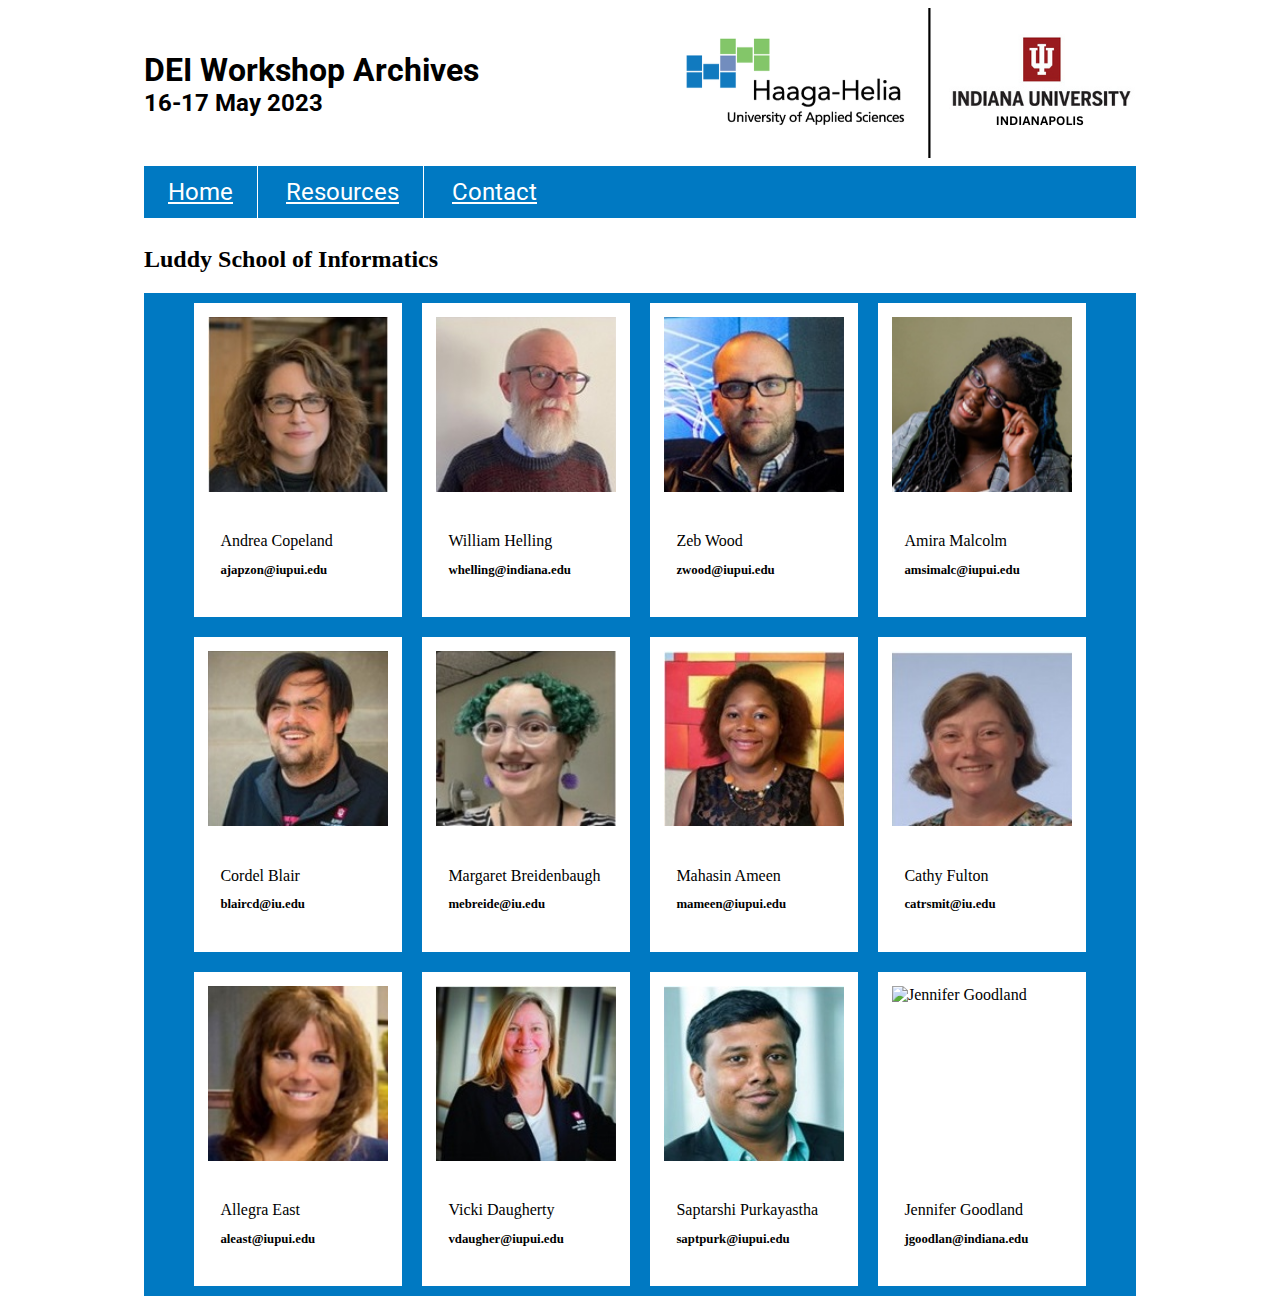
==== contact.html @ 44dedc01 "my commit" ====
<!DOCTYPE html>
<html lang="en">

<head>
    <meta charset="utf-8">
    <title>DEI Workshop</title>
    <meta name="viewport" content="width=device-width, initial-scale=1, maximum-scale=1">
    <link rel="stylesheet" href="styles/named_grid4.css">
    <!-- <style>
        .grid-container{
            display: flex;
            flex-direction: column;
        }
    </style> -->
</head>

<body>
    <div class="grid-container">
        <header>
            <div class="headertext"><h1>DEI Workshop Archives</h1>
		<h2>16-17 May 2023</h2></div><img src="images/logo.png" alt="Haaga-Helia and IU logo">
        </header>

        <nav>
            <ul>
				<a href="#"><li>Home</li></a>
				<a href="resources.html"><li>Resources</li></a>
				<a href="contact.html"><li>Contact</li></a>
            </ul>
        </nav>
        
    <aside style=" grid-column: 1/-1; ">
        <h2>Luddy School of Informatics</h2>
  
        <div class="contactCards">
    
        <div class="contactCard">
            <div class="contactBox">
                <img src="memberImages/andrea-copeland.jpg" alt="">
            </div>
            <div class="textArea">
                <h2> Andrea Copeland</h2>
                <p>ajapzon@iupui.edu</p>
            </div>
        </div>
   
 
        <div class="contactCard">
            <div class="contactBox">
                <img src="memberImages/william-helling.jpg" alt="">
            </div>
            <div class="textArea">
                <h2> William Helling</h2>
                <p>whelling@indiana.edu</p>
            </div>
        </div>
 
    
        <div class="contactCard">
            <div class="contactBox">
                <img src="memberImages/zeb-wood-1.jpg" alt="Zeb Wood ">
            </div>
            <div class="textArea">
                <h2> Zeb Wood </h2>
                <p>zwood@iupui.edu</p> 
            </div>
        </div>

   
        <div class="contactCard">
            <div class="contactBox">
                <img src="memberImages/amira-malcolm.png" alt="Amira Malcolm">
            </div>
            <div class="textArea">
                <h2> Amira Malcolm</h2>
                <p>amsimalc@iupui.edu</p>
            </div>
        </div>
    

        <div class="contactCard">
            <div class="contactBox">
                <img src="memberImages/cordel-blair.jpg" alt="Cordel Blair">
            </div>
            <div class="textArea">
                <h2> Cordel Blair</h2>
                <p>blaircd@iu.edu</p>
            </div>
        </div>
   

        <div class="contactCard">
            <div class="contactBox">
                <img src="memberImages/margaret-breidenbaugh.jpg" alt="Margaret Breidenbaugh">
            </div>
            <div class="textArea">
                <h2> Margaret Breidenbaugh</h2>
                <p>mebreide@iu.edu</p>
            </div>
        </div>


        <div class="contactCard">
            <div class="contactBox">
                <img src="memberImages/mahasin-ameen.jpg" alt="Mahasin Ameen">
            </div>
            <div class="textArea">
                <h2> Mahasin Ameen</h2>
                <p>mameen@iupui.edu</p>
            </div>
        </div>


        <div class="contactCard">
            <div class="contactBox">
                <img src="memberImages/cathy-fulton.jpg" alt="Cathy Fulton">
            </div>
            <div class="textArea">
                <h2> Cathy Fulton</h2>
                <p>catrsmit@iu.edu</p>
            </div>
        </div>

        <div class="contactCard">
            <div class="contactBox">
                <img src="memberImages/allegra-east.jpg" alt="Allegra East">
            </div>
            <div class="textArea">
                <h2>Allegra East</h2>
                <p>aleast@iupui.edu</p>
            </div>
        </div>


        <div class="contactCard">
            <div class="contactBox">
                <img src="memberImages/vicki-daugherty.jpg" alt="vdaugher@iupui.edu">
            </div>
            <div class="textArea">
                <h2> Vicki Daugherty</h2>
                <p>vdaugher@iupui.edu</p>
            </div>
        </div>
 

        <div class="contactCard">
            <div class="contactBox">
                <img src="memberImages/saptarshi-purkayastha (1).jpg" alt="saptpurk@iupui.edu">
            </div>
            <div class="textArea">
                <h2> Saptarshi Purkayastha</h2>
                <p>saptpurk@iupui.edu</p>
            </div>
        </div>
        
        <div class="contactCard">
            <div class="contactBox">
                <img src="" alt="Jennifer Goodland">
            </div>
            <div class="textArea">
                <h2> Jennifer Goodland</h2>
                <p>jgoodlan@indiana.edu</p>
            </div>
        </div>
    </div>
    <aside>
    <!-- <footer>
        This site was developed as a collaboration between Indiana University - Indianapolis and Haaga-Helia University in Helsinki, Finland.
         <p>Thanks to Dr. William Helling of IUPUI and w3schools.com (https://www.w3schools.com/css/css_grid.asp) -- Kasper Valtakari</p>
     </footer> -->

</div>

        <!-- <aside class="aside1">
            <h2> Workshop Presenters and Facilitators</h2>
			<p>A collaboration between Haaga-Helia University of Applied Sciences and Indiana University Indianapolis: Luddy School of Informatics, Computing, and Engineering. This two-day workshop will take place on the campus of Haaga-Helia in Helsinki, Finland. The workshop will explore diversity, equity, and inclusion in higher education including the examination of co-curricular community building for online, hybrid, and in-person students; definition and assessment of “campus climate” for students of all university types; challenges of building community in distance/distributed learning environments, among others.</p>
        </aside> -->
		


    </body>
</html>
---- styles/named_grid4.css ----
@import url('https://fonts.googleapis.com/css2?family=Roboto:ital,wght@0,100;0,300;0,400;0,500;0,700;0,900;1,100;1,300;1,400;1,500;1,700;1,900&display=swap');
header {
            grid-area: header;
            background-color:fff;
	font-family:'Roboto', sans-serif;
        }

        nav {
            grid-area: nav;
            background-color:#0079c2;
			font-family:'Roboto', sans-serif;
        }

        main {
            grid-area: main;
            background-color:#fff;
			font-family:Arial, Helvetica, sans-serif;
        }

        .aside1 {
            grid-area: aside1;
            background-color:rgba(226,233,255,1.00);
			background-color:#8baddc;
			padding-left:.5em;
        }
		
/* I have removed the aside 2 for now --kturpin
        .aside2 {
            grid-area: aside2;
            background-color: pink;
        }
*/


        /*The div for the presenter and conference organizer info*/ 
        .workshopInfo{
            width: 95%;
            padding: 10px 0px 5px 10px ;
            display: flex;
            flex-direction: column;
            flex: 1 1 auto;
            border-top: 2PX solid black;
            margin-top: 5px;
            background-color: white;
        }

        footer {
            grid-area: footer;
            background-color: #0079c2;
			color:#fff;
            padding: 5px;
        }

        .grid-container {
            display: grid;
            grid-template-areas:
                'header header header header header header'
				'nav nav nav nav nav nav'
                'aside1 aside1 main main main main'
                'footer footer footer footer footer footer';
            grid-gap: .5em;
			
			max-width: 62em; /* GIVE CONTAINER A WIDTH AND MARGINS IF YOU DO NOT WANT FULL SCREEN */
			margin: auto;
        }
		
		.floatleft {
			float: left;
			text-align: center;
		}

/*#####
Navigation Bar
######*/

        ul li {
            list-style-type: none;
        }
		
		nav ul {
			margin:0;
			padding:0;
		}

		nav a {
    		display: inline-block;
   			padding: 0.5em 1em;
   			font-size: 1.5em;
    		color: white;
   			border-right: 1px solid white;
		}
		
		nav a:last-of-type {
			border-right:none;
		}
nav a:hover {
	/*these are just placeholder colors and will need changed*/
	background-color:green;
	color:black;
}

/*######
End Nav Bar
######*/

/*make the header a flexbox so text stays on left and img stays on right, unless there isn't enough room*/
		header {
  			display: flex;
  			flex-wrap: wrap;
  			justify-content: space-between;
  			align-items: center;
		}

		.headertext {
			text-align:left;
		}

		header img {
  			flex: 0 0 auto;
		}


/* Div to hold all the cards */
.contactCards{
    display: flex;
    background-color: #0079c2;
    flex-direction: row;
    flex-wrap: wrap;
    justify-content: center;
}

/* Each individual card */
.contactCard{
    background-color: white;
    margin-bottom: 2em;
    border: 4px solid white;
    margin: 10px
    
}

/* Box for the images  */
.contactBox{
    height: 175px;
    width: 180px;
    margin: 10px;
}

/* images */
.contactBox img{
    height: 100%;
    width: 100%;
}

/* text area for the name and email */
.textArea {
    padding: 1.4em;
  }
  .textArea h2 {
    margin-top: 0.5em;
    margin-bottom: 0.5em;
    font-weight: normal;
    font-size: 100%;
  }
  .textArea p {
    font-size: 80%;
    font-weight: bolder;
  }


header h1 {
	margin-bottom:0;
}

header h2 {
	margin-top:0;
}

/*#####
Homepage schedule area
#######*/

#schedule h2 {
	padding: 1em 0;
}

#schedule p {
	border-bottom:2px solid #272626;
	padding:1em 0;
	border-collapse:collapse;
	display:block;
	margin:0;
}
/*alternate background colors for schedule paragraphs*/
#schedule p:nth-of-type(odd) {
    background-color: #ccc;
	
}
#schedule p:nth-of-type(even) {
    background-color: fff;
}


article{
    width: 100%;
}

.aside1 h2 {
	padding: 1em 0;
}



@media (max-width: 768px) {
  
}



        /*FIRST BREAK POINT === tablet */
        @media only screen and (max-width : 900px) {
            /*##color change on body only for development to recognize breakpoints ##*/
			body {
                background: blue;
            }

            .grid-container {
                display: grid;
                grid-template-areas:
                    'nav nav nav nav nav nav'
                    'header header header header header header'
                    'main main main main aside1 aside1' 
                    'footer footer footer footer footer footer';
                grid-gap: .5em;
            }

            ul li {
                display: inline-block;
            }

        }

        /*SECOND BREAK POINT === mobile */
        @media only screen and (max-width : 600px) {
			/*##color change on body only for development to recognize breakpoints ##*/
            body {
                background: fuchsia;
            }

            .grid-container {
                display: grid;
                grid-template-areas:
                    'nav nav nav nav nav nav'
                    'header header header header header header'
                    'main main main main main main'
                    'aside1 aside1 aside1 aside1 aside1 aside1'
                    'footer footer footer footer footer footer';
                grid-gap: .5em;
            }

            ul li {
                display: inline-block;
            }
			header {
				flex-wrap: wrap;
			}
			.headertext {
				flex-basis: 100%;
			}

        }
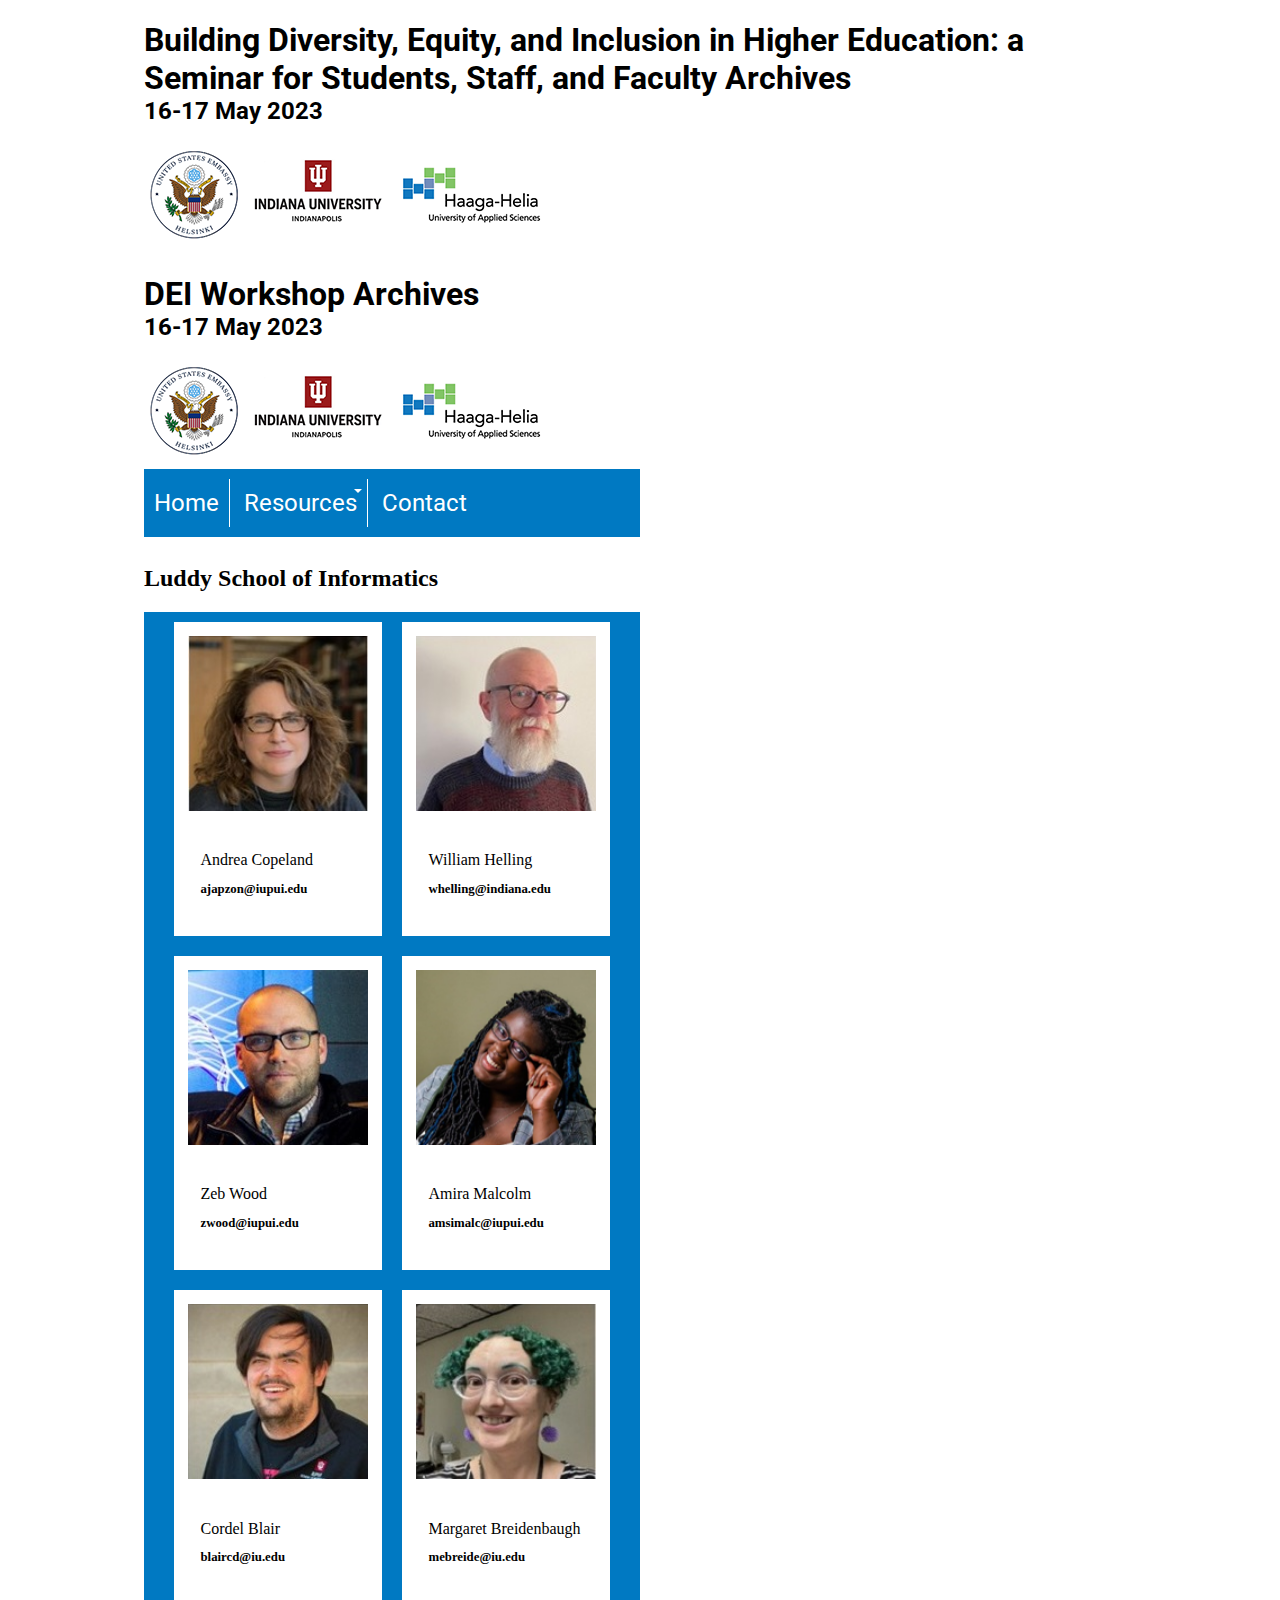
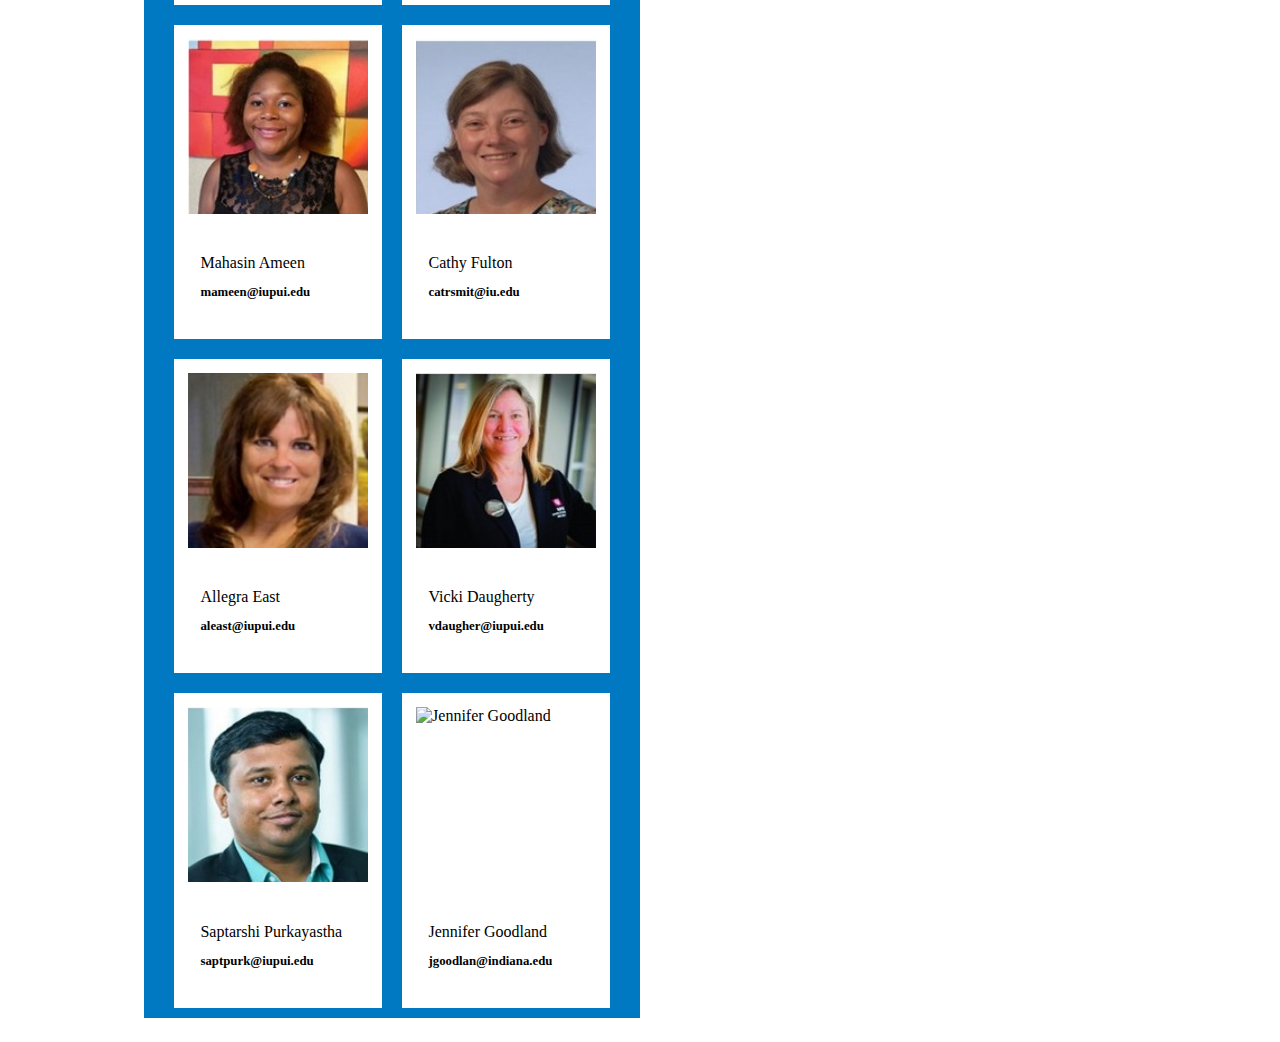
==== commit 6241baab: "Update contact.html" ====
--- a/contact.html
+++ b/contact.html
@@ -6,7 +6,7 @@
     <title>DEI Workshop</title>
     <meta name="viewport" content="width=device-width, initial-scale=1, maximum-scale=1">
     <link rel="stylesheet" href="styles/named_grid4.css">
-    <!-- <style>
+	<!-- <style>
         .grid-container{
             display: flex;
             flex-direction: column;
@@ -17,15 +17,30 @@
 <body>
     <div class="grid-container">
         <header>
+            <div class="headertext"><h1>Building Diversity, Equity, and Inclusion in Higher Education:
+a Seminar for Students, Staff, and Faculty Archives</h1>
+		<h2>16-17 May 2023</h2></div><img src="images/logo.png" alt="Haaga-Helia and IU logo">
+        </header>
+
+<body>
+    <div class="grid-container">
+        <header>
             <div class="headertext"><h1>DEI Workshop Archives</h1>
 		<h2>16-17 May 2023</h2></div><img src="images/logo.png" alt="Haaga-Helia and IU logo">
         </header>
 
-        <nav>
+       <nav>
             <ul>
-				<a href="#"><li>Home</li></a>
-				<a href="resources.html"><li>Resources</li></a>
-				<a href="contact.html"><li>Contact</li></a>
+                <li><a href="index.html">Home</a></li>
+                <li><a href="resources.html" class="custom_a">Resources</a>
+                    <ul>
+                        <li><a href="PP_presentation.html">PP Presentation</a></li>
+                        <li><a href="visualizations.html">Visualizations</a></li>
+                        <li><a href="workshop_dis.html">Workshop Discussion</a></li>
+                        <li><a href="#">Something Else</a></li>
+                    </ul>
+                </li>
+                <li><a href="contact.html">Contact</a></li>
             </ul>
         </nav>
         
@@ -179,4 +194,4 @@
 
 
     </body>
-</html>+</html>
--- a/styles/named_grid4.css
+++ b/styles/named_grid4.css
@@ -1,7 +1,7 @@
 @import url('https://fonts.googleapis.com/css2?family=Roboto:ital,wght@0,100;0,300;0,400;0,500;0,700;0,900;1,100;1,300;1,400;1,500;1,700;1,900&display=swap');
 header {
             grid-area: header;
-            background-color:fff;
+            background-color:#fff;
 	font-family:'Roboto', sans-serif;
         }
 
@@ -19,7 +19,6 @@
 
         .aside1 {
             grid-area: aside1;
-            background-color:rgba(226,233,255,1.00);
 			background-color:#8baddc;
 			padding-left:.5em;
         }
@@ -31,24 +30,10 @@
         }
 */
 
-
-        /*The div for the presenter and conference organizer info*/ 
-        .workshopInfo{
-            width: 95%;
-            padding: 10px 0px 5px 10px ;
-            display: flex;
-            flex-direction: column;
-            flex: 1 1 auto;
-            border-top: 2PX solid black;
-            margin-top: 5px;
-            background-color: white;
-        }
-
         footer {
             grid-area: footer;
             background-color: #0079c2;
 			color:#fff;
-            padding: 5px;
         }
 
         .grid-container {
@@ -72,31 +57,87 @@
 /*#####
 Navigation Bar
 ######*/
-
-        ul li {
-            list-style-type: none;
-        }
-		
-		nav ul {
-			margin:0;
-			padding:0;
-		}
-
-		nav a {
-    		display: inline-block;
-   			padding: 0.5em 1em;
-   			font-size: 1.5em;
-    		color: white;
-   			border-right: 1px solid white;
-		}
-		
-		nav a:last-of-type {
-			border-right:none;
-		}
+body{
+    margin: 0;
+    height: 100%;
+}
+nav{
+    padding: 10px 0;
+    position: relative;
+}
+ul li {
+    list-style-type: none;
+    display:inline-block;
+}
+
+nav ul {
+    margin:0;
+    padding:0;
+    list-style: none;
+    justify-content: space-between;
+    align-items: center;
+}
+nav ul li{
+    position: relative;
+}
+nav ul li a{
+    color: #fff;
+    text-decoration: none;
+    padding: 10px;
+    display: block;
+}
+.custom_a::after{
+    content: '';
+    display: inline-block;
+    border-top: 4px solid #fff;
+    border-right: 4px solid transparent;
+    border-left: 4px solid transparent;
+    position: absolute;
+    top: calc(50%-2px);
+    right: 5px;
+    transition: transform 0.2s ease-out;
+}
+nav ul li:hover > ul{
+    display: block;
+}
+nav ul ul{
+    display: none;
+    position: absolute;
+    top: 100%;
+    left: 0;
+    background-color: #333;
+    min-width: 200px;
+    padding: 10px;
+    box-shadow: 0px 8px 16px 0px rgba(0, 0, 0, 0.2);
+}
+nav ul ul li{
+    position: relative;
+	border-right:none;
+}
+nav ul ul li a{
+    color: #fff;
+    text-decoration: none;
+    padding: 5px;
+    display: block;
+}
+nav a {
+    display: block;
+    padding: 0.5em 1em;
+    font-size: 1.5em;
+    color: #fff;
+    text-decoration:none;
+}
+
+nav li {
+    border-right: 1px solid #fff;
+}
+
+nav li:last-of-type {
+    border-right:none;
+}
 nav a:hover {
-	/*these are just placeholder colors and will need changed*/
-	background-color:green;
-	color:black;
+	background-color:#8baddc;
+	color:#000;text-decoration:underline;
 }
 
 /*######
@@ -119,6 +160,58 @@
   			flex: 0 0 auto;
 		}
 
+header h1 {
+	margin-bottom:0;
+}
+
+header h2 {
+	margin-top:0;
+}
+
+/*#####
+Homepage schedule area
+#######*/
+
+#schedule h2 {
+	padding: 1em 0;
+}
+
+#schedule p {
+	border-bottom:2px solid #272626;
+	padding:1em 0;
+	border-collapse:collapse;
+	display:block;
+	margin:0;
+}
+/*alternate background colors for schedule paragraphs*/
+#schedule p:nth-of-type(odd) {
+    background-color: #ccc;
+	
+}
+#schedule p:nth-of-type(even) {
+    background-color: #fff;
+}
+
+/*set time and links to block-level elements with a height of 2em and float them */
+#schedule time { width:25%; float:left;display:inline-block; height:3em;}
+
+#schedule a {width:75%; display:inline-block; height:2em;}
+
+.aside1 h2 {
+	padding: 1em 0;
+}
+
+ /*The div for the presenter and conference organizer info*/ 
+        .workshopInfo{
+            width: 95%;
+            padding: 10px 0px 5px 10px ;
+            display: flex;
+            flex-direction: column;
+            flex: 1 1 auto;
+            border-top: 2PX solid black;
+            margin-top: 5px;
+            background-color: white;
+        }
 
 /* Div to hold all the cards */
 .contactCards{
@@ -135,7 +228,7 @@
     margin-bottom: 2em;
     border: 4px solid white;
     margin: 10px
-    
+
 }
 
 /* Box for the images  */
@@ -167,49 +260,6 @@
   }
 
 
-header h1 {
-	margin-bottom:0;
-}
-
-header h2 {
-	margin-top:0;
-}
-
-/*#####
-Homepage schedule area
-#######*/
-
-#schedule h2 {
-	padding: 1em 0;
-}
-
-#schedule p {
-	border-bottom:2px solid #272626;
-	padding:1em 0;
-	border-collapse:collapse;
-	display:block;
-	margin:0;
-}
-/*alternate background colors for schedule paragraphs*/
-#schedule p:nth-of-type(odd) {
-    background-color: #ccc;
-	
-}
-#schedule p:nth-of-type(even) {
-    background-color: fff;
-}
-
-
-article{
-    width: 100%;
-}
-
-.aside1 h2 {
-	padding: 1em 0;
-}
-
-
-
 @media (max-width: 768px) {
   
 }
@@ -267,4 +317,8 @@
 				flex-basis: 100%;
 			}
 
-        }+        }
+iframe{
+    width: 600%;
+    height: 500px;
+}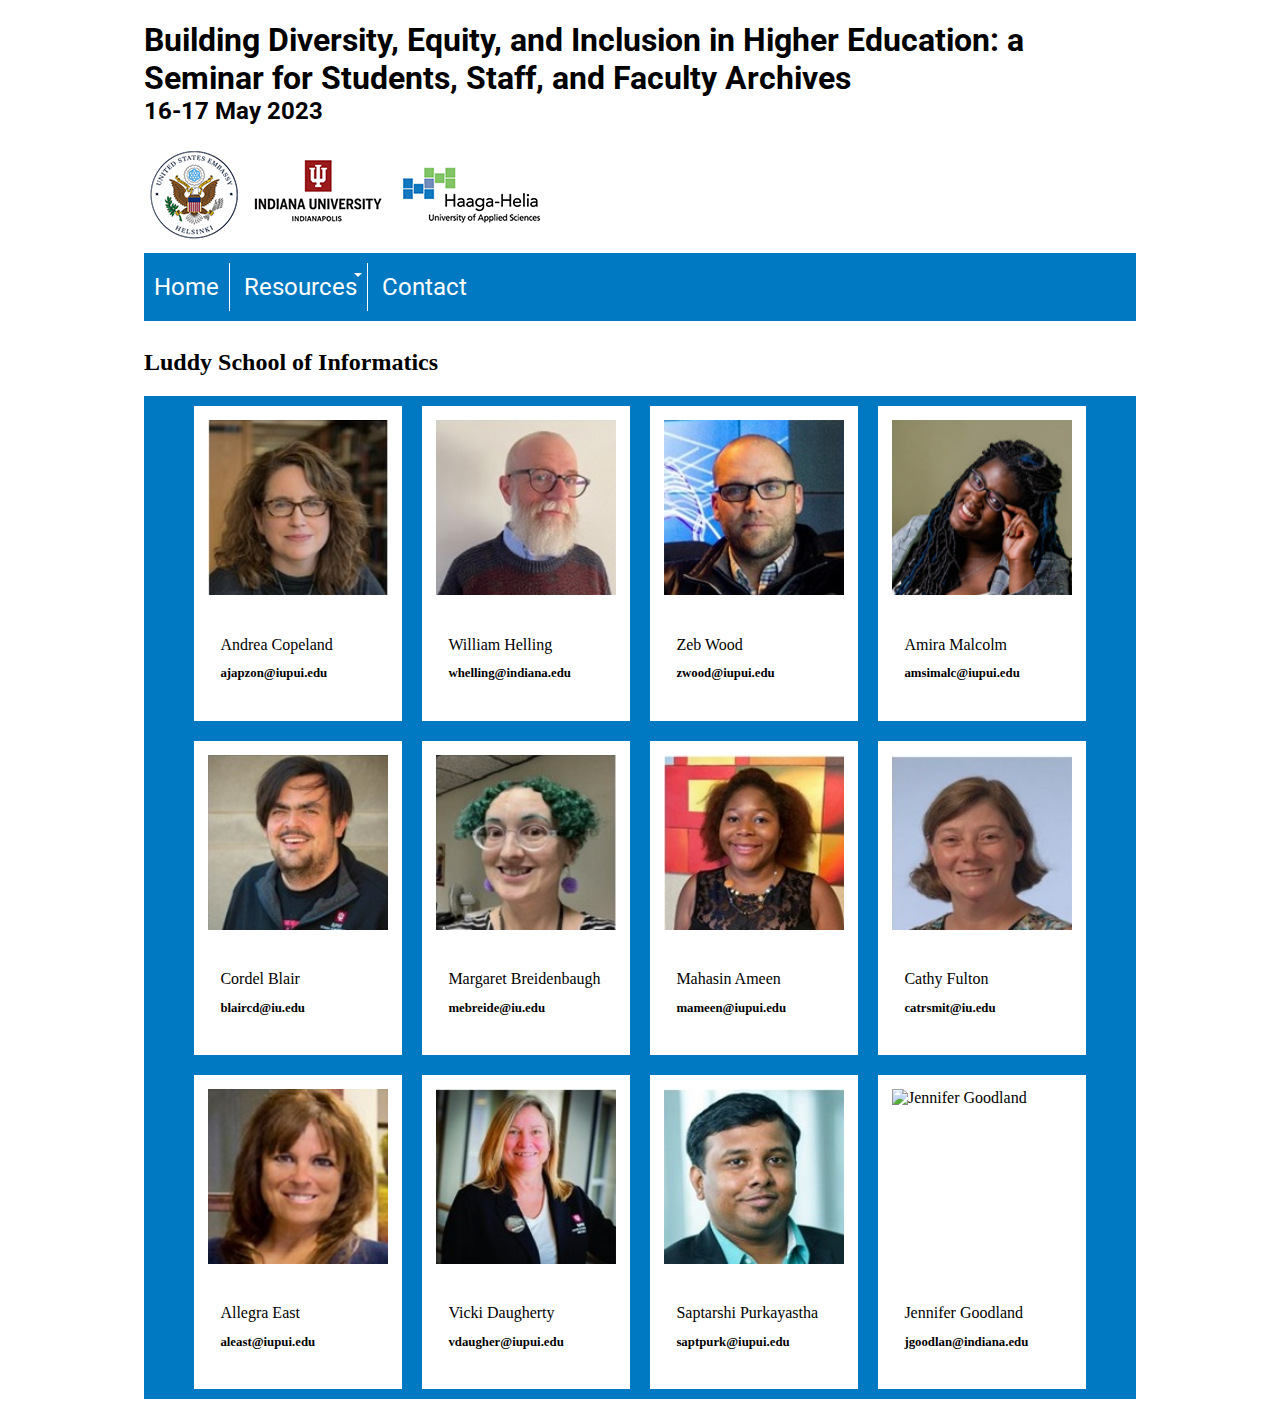
==== commit 20f450af: "Update contact.html" ====
--- a/contact.html
+++ b/contact.html
@@ -19,13 +19,6 @@
         <header>
             <div class="headertext"><h1>Building Diversity, Equity, and Inclusion in Higher Education:
 a Seminar for Students, Staff, and Faculty Archives</h1>
-		<h2>16-17 May 2023</h2></div><img src="images/logo.png" alt="Haaga-Helia and IU logo">
-        </header>
-
-<body>
-    <div class="grid-container">
-        <header>
-            <div class="headertext"><h1>DEI Workshop Archives</h1>
 		<h2>16-17 May 2023</h2></div><img src="images/logo.png" alt="Haaga-Helia and IU logo">
         </header>
 
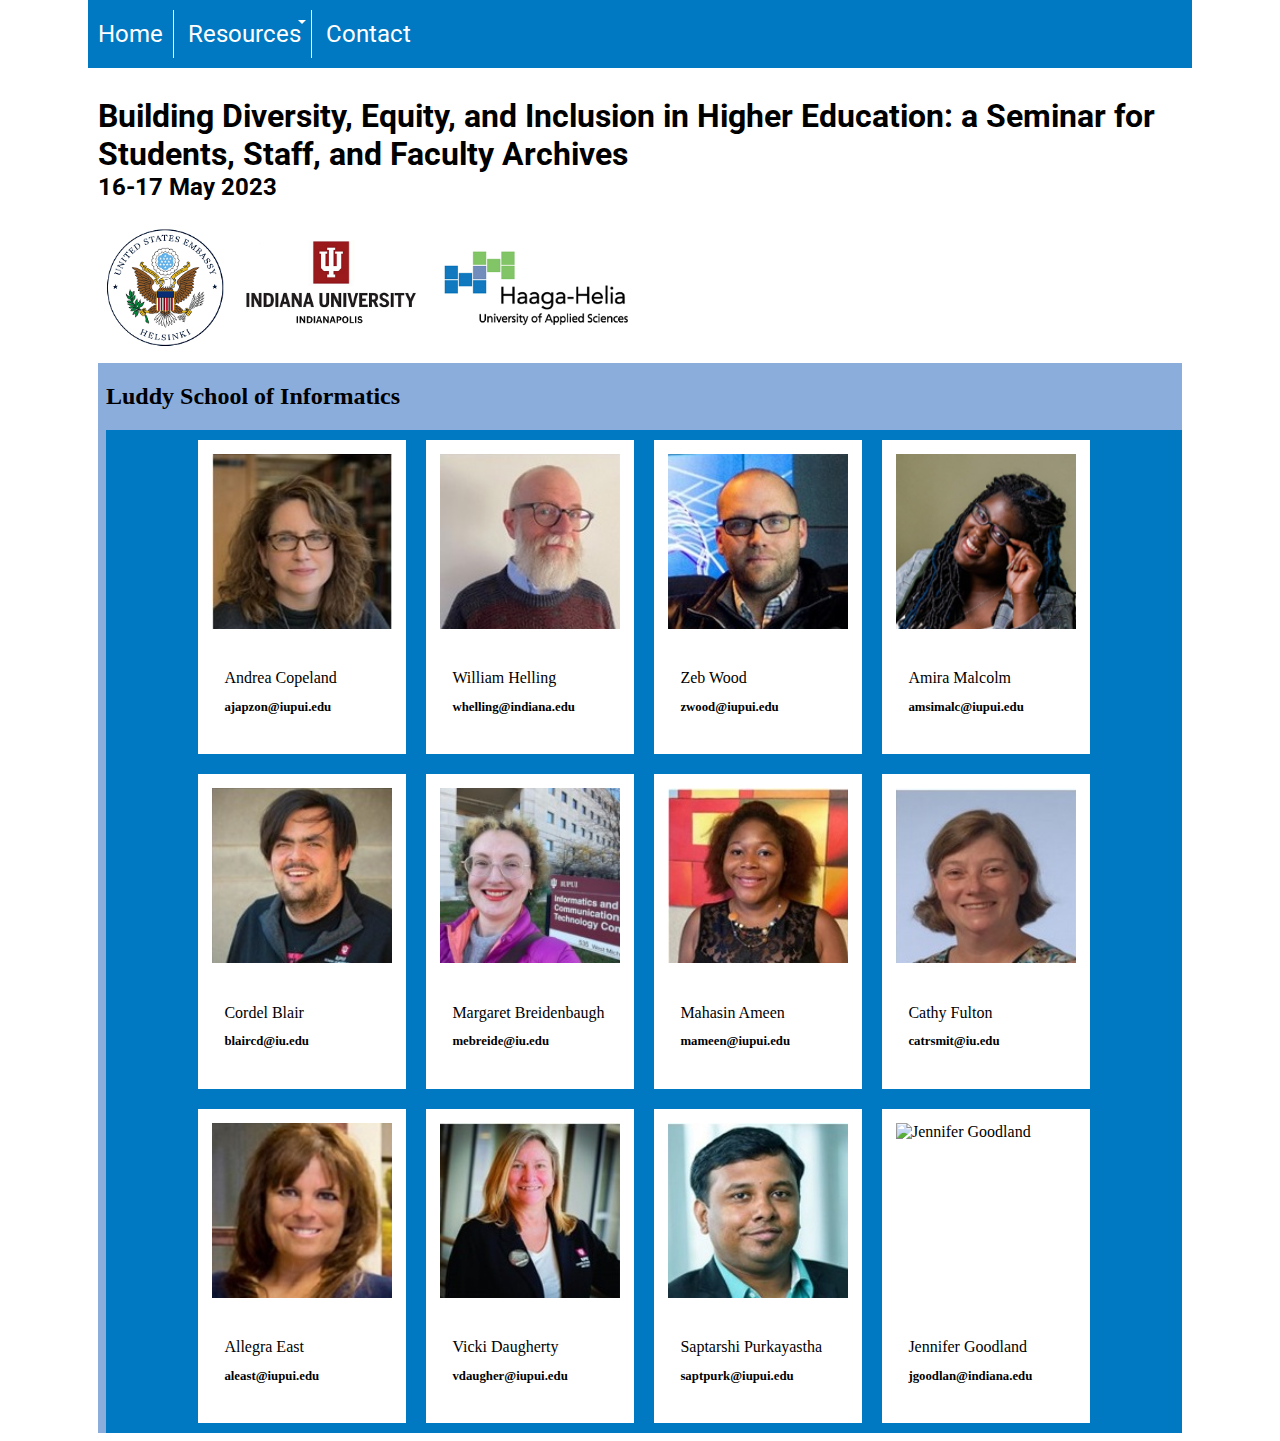
==== commit 0a9b85aa: "Add files via upload" ====
--- a/contact.html
+++ b/contact.html
@@ -3,7 +3,7 @@
 
 <head>
     <meta charset="utf-8">
-    <title>DEI Workshop</title>
+    <title>DEI Seminar: Contacts</title>
     <meta name="viewport" content="width=device-width, initial-scale=1, maximum-scale=1">
     <link rel="stylesheet" href="styles/named_grid4.css">
 	<!-- <style>
@@ -19,7 +19,7 @@
         <header>
             <div class="headertext"><h1>Building Diversity, Equity, and Inclusion in Higher Education:
 a Seminar for Students, Staff, and Faculty Archives</h1>
-		<h2>16-17 May 2023</h2></div><img src="images/logo.png" alt="Haaga-Helia and IU logo">
+		<h2>16-17 May 2023</h2></div><img src="images/new-three-logo.png" alt="US Embassy, IU, and Haaga-Helia logo">
         </header>
 
        <nav>
@@ -27,9 +27,9 @@
                 <li><a href="index.html">Home</a></li>
                 <li><a href="resources.html" class="custom_a">Resources</a>
                     <ul>
-                        <li><a href="PP_presentation.html">PP Presentation</a></li>
+                        <li><a href="presentations.html">Presentations</a></li>
                         <li><a href="visualizations.html">Visualizations</a></li>
-                        <li><a href="workshop_dis.html">Workshop Discussion</a></li>
+                        <li><a href="discussionnotes.html">Discussions</a></li>
                         <li><a href="#">Something Else</a></li>
                     </ul>
                 </li>
--- a/styles/named_grid4.css
+++ b/styles/named_grid4.css
@@ -1,8 +1,15 @@
 @import url('https://fonts.googleapis.com/css2?family=Roboto:ital,wght@0,100;0,300;0,400;0,500;0,700;0,900;1,100;1,300;1,400;1,500;1,700;1,900&display=swap');
+
+header img {
+			max-width: 50%;
+		}
+
+aside, main, header {margin: 0 10px 0 10px;}
+
 header {
             grid-area: header;
             background-color:#fff;
-	font-family:'Roboto', sans-serif;
+			font-family:'Roboto', sans-serif;
         }
 
         nav {
@@ -17,18 +24,12 @@
 			font-family:Arial, Helvetica, sans-serif;
         }
 
-        .aside1 {
-            grid-area: aside1;
+        aside {
+            grid-area: aside;
 			background-color:#8baddc;
 			padding-left:.5em;
         }
 		
-/* I have removed the aside 2 for now --kturpin
-        .aside2 {
-            grid-area: aside2;
-            background-color: pink;
-        }
-*/
 
         footer {
             grid-area: footer;
@@ -39,13 +40,13 @@
         .grid-container {
             display: grid;
             grid-template-areas:
+				'nav nav nav nav nav nav'
                 'header header header header header header'
-				'nav nav nav nav nav nav'
-                'aside1 aside1 main main main main'
+                'aside aside main main main main'
                 'footer footer footer footer footer footer';
             grid-gap: .5em;
 			
-			max-width: 62em; /* GIVE CONTAINER A WIDTH AND MARGINS IF YOU DO NOT WANT FULL SCREEN */
+			max-width: 69em;
 			margin: auto;
         }
 		
@@ -156,9 +157,10 @@
 			text-align:left;
 		}
 
-		header img {
-  			flex: 0 0 auto;
-		}
+header img {
+	flex: 0 0 auto;
+	max-width:50%;
+}
 
 header h1 {
 	margin-bottom:0;
@@ -262,23 +264,22 @@
 
 @media (max-width: 768px) {
   
-}
-
-
 
         /*FIRST BREAK POINT === tablet */
         @media only screen and (max-width : 900px) {
             /*##color change on body only for development to recognize breakpoints ##*/
-			body {
-                background: blue;
-            }
+			
+			header img {max-width: 70%;}
+			
+			aside, main, header {margin: 0 10px 0 10px;}
+			
 
             .grid-container {
                 display: grid;
                 grid-template-areas:
                     'nav nav nav nav nav nav'
                     'header header header header header header'
-                    'main main main main aside1 aside1' 
+                    'main main main main aside aside' 
                     'footer footer footer footer footer footer';
                 grid-gap: .5em;
             }
@@ -292,9 +293,8 @@
         /*SECOND BREAK POINT === mobile */
         @media only screen and (max-width : 600px) {
 			/*##color change on body only for development to recognize breakpoints ##*/
-            body {
-                background: fuchsia;
-            }
+			
+			header img {max-width: 90%;}
 
             .grid-container {
                 display: grid;
@@ -302,7 +302,7 @@
                     'nav nav nav nav nav nav'
                     'header header header header header header'
                     'main main main main main main'
-                    'aside1 aside1 aside1 aside1 aside1 aside1'
+                    'aside aside aside aside aside aside'
                     'footer footer footer footer footer footer';
                 grid-gap: .5em;
             }
@@ -318,7 +318,10 @@
 			}
 
         }
-iframe{
+/*
+		
+	iframe{
     width: 600%;
     height: 500px;
-}+}
+*/